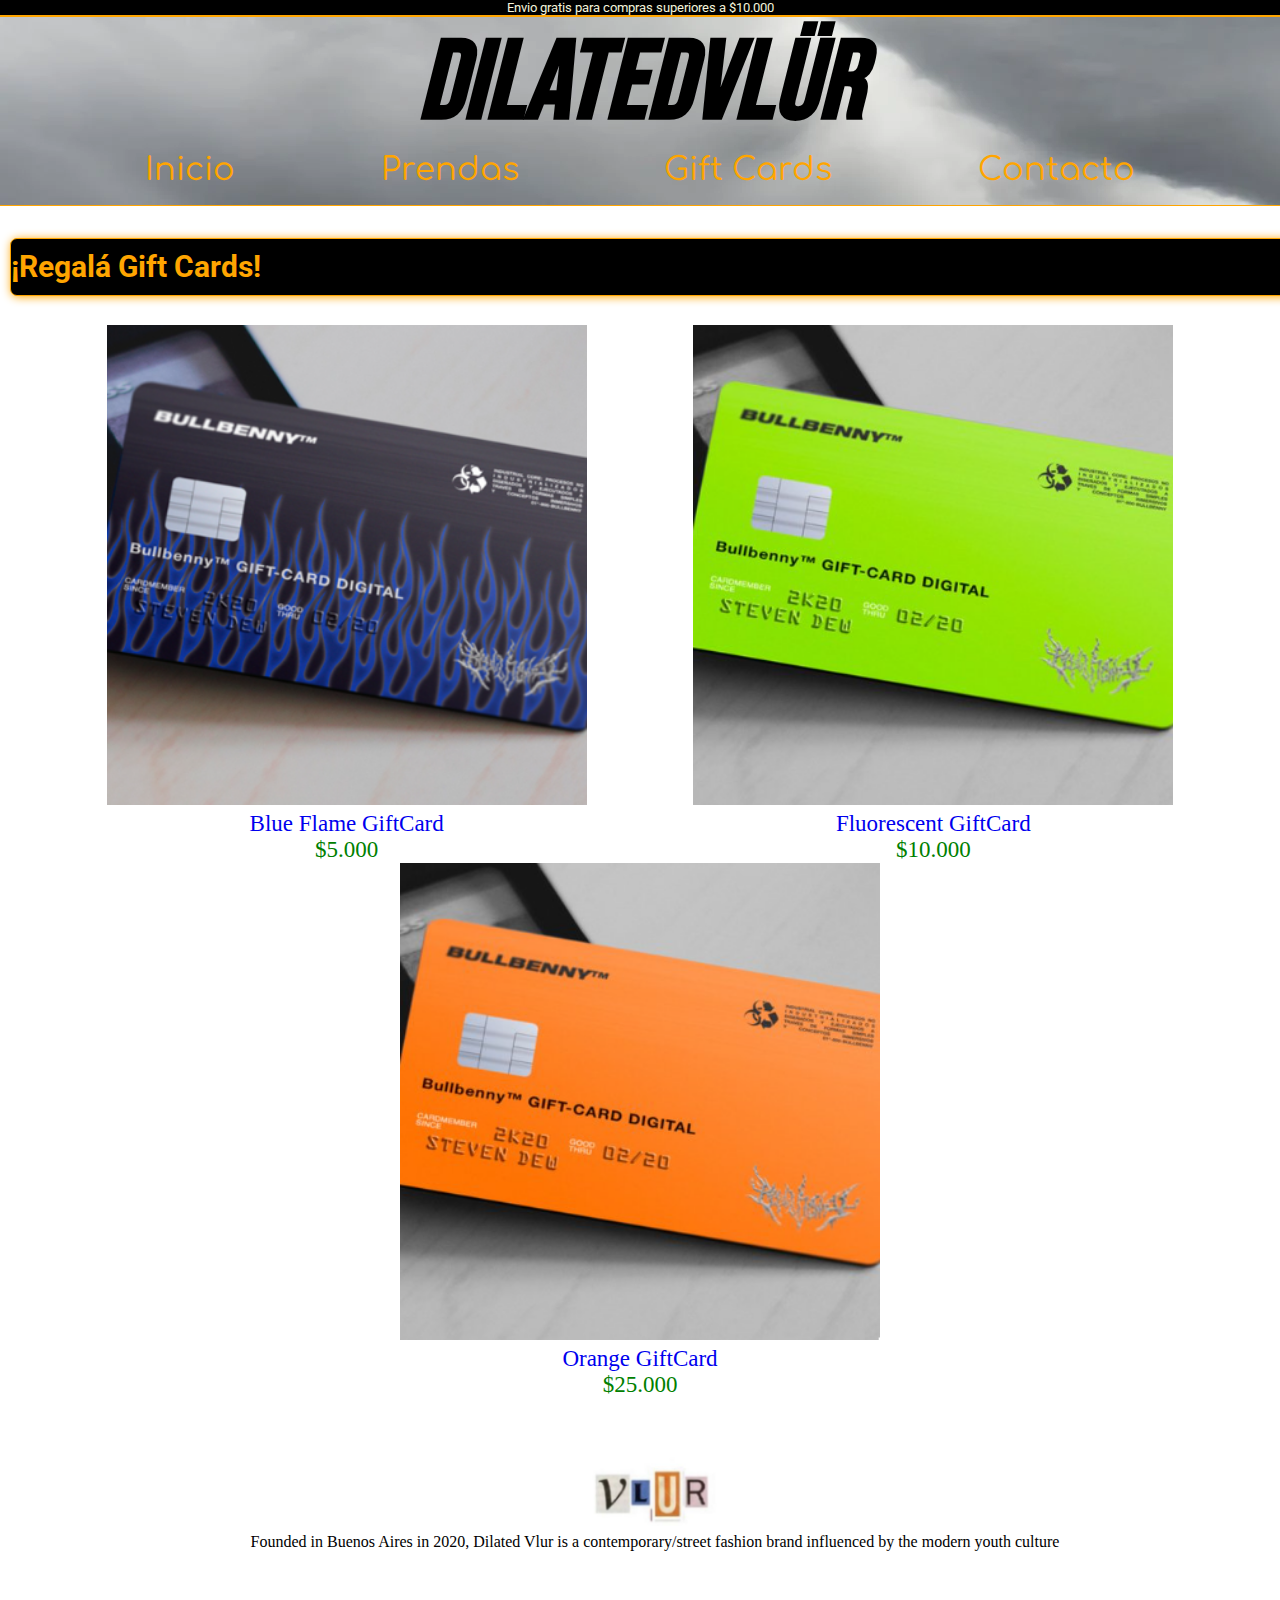
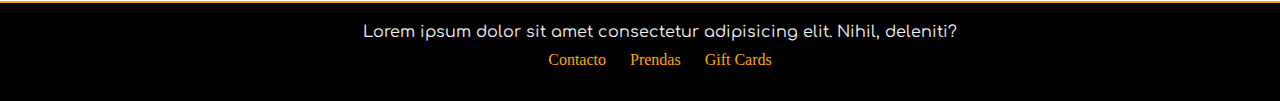
==== giftcards.html @ 43bab0ac "primer commit" ====
<!DOCTYPE html>
<html lang="es">

<head>
    <meta charset="UTF-8">
    <meta http-equiv="X-UA-Compatible" content="IE=edge">
    <meta name="viewport" content="width=device-width, initial-scale=1.0">
    <title>Dilated Vlur - Unisex Clothing.</title>
    <link rel="stylesheet" href="css/estilo.css">
    <link rel="shortcut icon" href="fotos/dilated-vlur-logo.png" type="image/x-icon">
</head>

<body class="bodyGiftCards">

    <header class="header">


        <div>
            <ul>

                <li class="envioGratis">Envio gratis para compras superiores a $10.000</li>


            </ul>


        </div>


        <div class="fondoPrincipal">

            <div>

                <h1 class="tituloPrincipal">DilatedVLÜR</h1>

            </div>

            <nav>
                <ul class="textoIndice">
                    <li class="colorIndice"><a href="index.html">Inicio</a></li>
                    <li class="colorIndice"><a href="index.html">Prendas</a></li>
                    <li class="colorIndice"><a href="giftcards.html">Gift Cards</a></li>
                    <li class="colorIndice"><a href="giftcards.html">Contacto</a></li>
                </ul>
            </nav>

        </div>

    </header>



    <div class="regalaGiftCards">
        <h2>¡Regalá Gift Cards!</h2>
    </div>



    <main class="mainGiftCards">

        <div>

            <img width="480px" src="fotos/gift-card-5k.png" alt="gift card 5k">

            <ul class="textoFotos">
                <li><a href="fotos/gift-card-5k.png">Blue Flame GiftCard</a></li>
            </ul>
            <p class="precio">$5.000</p>
        </div>

        <div>

            <img width="480px" src="fotos/gift-card-10k.png" alt="gift card 10k">

            <ul class="textoFotos">
                <li><a href="fotos/gift-card-10k.png">Fluorescent GiftCard</a></li>
            </ul>
            <p class="precio">$10.000</p>

        </div>

        <div>
            <img width="480px" src="fotos/gift-card-15k.png" alt="gift card 25k">

            <ul class="textoFotos">
                <li><a href="fotos/gift-card-15k.png">Orange GiftCard</a> </li>
            </ul>
            <p class="precio">$25.000</p>
        </div>

    </main>

    <section class="lastSection">

    
        <div class="ultimaInfo">


            <img class="logoDilated" width="150px" src="fotos/dilated-vlur-logo.png" alt="Logo dilated vlur">

            <p>Founded in Buenos Aires in 2020, Dilated Vlur is a contemporary/street fashion brand influenced by the
                modern youth culture</p>

        </div>

    </section>

    <footer class="footer">


        <p> Lorem ipsum dolor sit amet consectetur adipisicing elit. Nihil, deleniti? </p>

        <div>


            <ul>
                <li><a href="Contacto.html">Contacto</a></li>
                <li><a href="Prendas.html">Prendas</a></li>
                <li><a href="GiftCards.html">Gift Cards</a></li>
            </ul>


        </div>



    </footer>



</body>

</html>
---- css/estilo.css ----
@import url('https://fonts.googleapis.com/css2?family=Roboto:wght@300&display=swap');

@import url('https://fonts.googleapis.com/css2?family=Bebas+Neue&family=Orelega+One&family=Roboto:wght@300&display=swap');

@import url('https://fonts.googleapis.com/css2?family=Comfortaa:wght@300&display=swap');

@import url('https://fonts.googleapis.com/css2?family=Abril+Fatface&display=swap');

@import url('https://fonts.googleapis.com/css2?family=Playfair+Display+SC&display=swap');

* {
    margin: 0;
    padding: 0;
}




.envioGratis {
    background-color: black;
    color: beige;
    font-size: smaller;
    text-align: center;
    font-family: 'Roboto', sans-serif;
    border-bottom: solid 2px orange;
    width: 100%;
    height: 100%;

}


.tituloPrincipal {
    font-family: 'Bebas Neue', cursive;
    font-size: 7rem;
    font-style: italic;
    display: flex;
    flex-flow: row wrap;
    justify-content: center;
    height: 100%;
    width: 100%;
}


.fondoPrincipal {
    background-image: url(../fotos/pexels-photo-3742711.webp);
    border-bottom: 1px solid orange;
    width: 100%;
    height: 100%;
}


li {
    list-style-type: none;
}


a {
    text-decoration: none;
}


.textoIndice {
    font-family: 'Comfortaa', cursive;
    display: flex;
    flex-flow: row wrap;
    justify-content: space-evenly;
    align-items: center;
    font-size: 2rem;
    height: 100%;
    width: 100%;


}

nav ul .colorIndice a {
    color: orange;
    
}


.productosDestacados {
    font-family: 'Roboto', sans-serif;
    font-size: 20px;
    border: 1px orange solid;
    border-radius: 7px;
    background-color: black;
    color: orange;
    height: 150%;
    width: 100%;
    display: flex;
    flex-flow: row wrap;
    align-items: center;
    box-shadow: 1px 1px 10px;
    margin-left: 10px;
}


.dondeEstamos {
    font-family: 'Roboto', sans-serif;
    font-size: 20px;
    border: 1px orange solid;
    border-radius: 7px;
    background-color: black;
    color: orange;
    height: 150%;
    width: 100%;
    display: flex;
    flex-flow: row wrap;
    align-items: center;
    box-shadow: 1px 1px 10px;
    margin-left: 10px;
}


body {
    display: flex;
}


main {
    display: flex;
    flex-flow: row wrap;
    justify-content: space-evenly;
    text-align: center;
    font-size: 23px;
    width: 100%;
    height: 100%;
}


.precio {
    color: green;
}


.ultimaInfo {

    display: flex;
    flex-flow: column wrap;
    width: 100%;
    justify-content: center;
    align-items: center;
    height: 100%;
    margin-left: 10px;
}


.quienesSomos h2 {
    font-size: 25px;
}


footer div ul li a {
    color: orange;
}


footer p {
    font-family: 'Comfortaa', cursive;

}



footer div ul li {
    display: inline-block;

    padding: 10px 10px 10px 10px;

}



footer {
    background-color: black;
    color: whitesmoke;
    padding: 20px 20px 0px 20px;
    text-align: center;
    border-top: 2px orange solid;
    width: 100%;
    height: 100%;

}



.bodyIndex {
    display: grid;
    grid-template-rows: auto auto;
    grid-template-columns: auto auto;
    grid-template-areas:
        "header header header"
        "prodDestacado prodDestacado prodDestacado"
        "main main main"
        "ultimaInfo ultimaInfo ultimaInfo"
        "dondeEstamos dondeEstamos dondeEstamos"
        "mapa native quienesSomos"
        "footer footer footer";

    gap: 50px;
}


header {
    grid-area: header;
}


.productosDestacados {
    grid-area: prodDestacado;
}


main {
    grid-area: main;

}


.ultimaInfo {
    grid-area: ultimaInfo;
    margin-left: 10px;
    text-align: center;
}


.dondeEstamos {
    grid-area: dondeEstamos;
}


.mapa {
    grid-area: mapa;
}


.native {
    grid-area: native;
    display: flex;
    justify-content: center;
    margin: auto;
}


.quienesSomos p {
    grid-area: quienesSomos;
    margin: auto;
    font-family: 'Comfortaa', cursive;
    font-size: 37px;
    text-align: right;
}

.quienesSomos h2 {
    color: orange;
    text-align: center;
    font-size: 33 px;
    
}

.quienesSomos {
    border: 10px solid orange;
    border-radius: 20px;
    box-shadow: 1px 1px 1px 1px;
}

.footer {
    grid-area: footer;
}



.regalaGiftCards {
    font-family: 'Roboto', sans-serif;
    font-size: 20px;
    border: 1px orange solid;
    border-radius: 7px;
    background-color: black;
    color: orange;
    display: flex;
    flex-flow: row wrap;
    align-items: center;
    grid-area: regalaGift;
    box-shadow: 1px 1px 10px;
    margin-left: 10px;
    width: 100%;
    height: 150%;
}


.mainGiftCards {
    grid-area: mainGiftCards;
}

.lastSection {
    grid-area: lastSection;
    margin-left: 10px;
}


.bodyGiftCards {

    display: grid;
    grid-template-rows: auto auto;
    grid-template-columns: auto auto;
    grid-template-areas:
        "header header header"
        "regalaGift regalaGift regalaGift"
        "mainGiftCards mainGiftCards mainGiftCards"
        "lastSection lastSection lastSection "
        "footer footer footer";

    gap: 50px;
}


@media (max-width: 600px) {

    .bodyIndex {

        display: grid;
        grid-template-areas:
            "header"
            "prodDestacado"
            "main"
            "ultimaInfo"
            "dondeEstamos"
            "mapa"
            "native"
            "footer";

        gap: 50px;
    }

    .fondoPrincipal nav ul li a {

        display: none;

    }

    .quienesSomos {
        display: none;
    }

    .native {
        display: none;
    }

    .footer {

        max-width: 90%;
    }


}

@media (max-width: 600px) {
    
.bodyGiftCards {
    display: grid;
    grid-template-areas: 
    "header"
    "regalaGift"
    "mainGiftCards"
    "lastSection"
    "footer";
}

.fondoPrincipal nav ul li a {
    display: none;
}



}
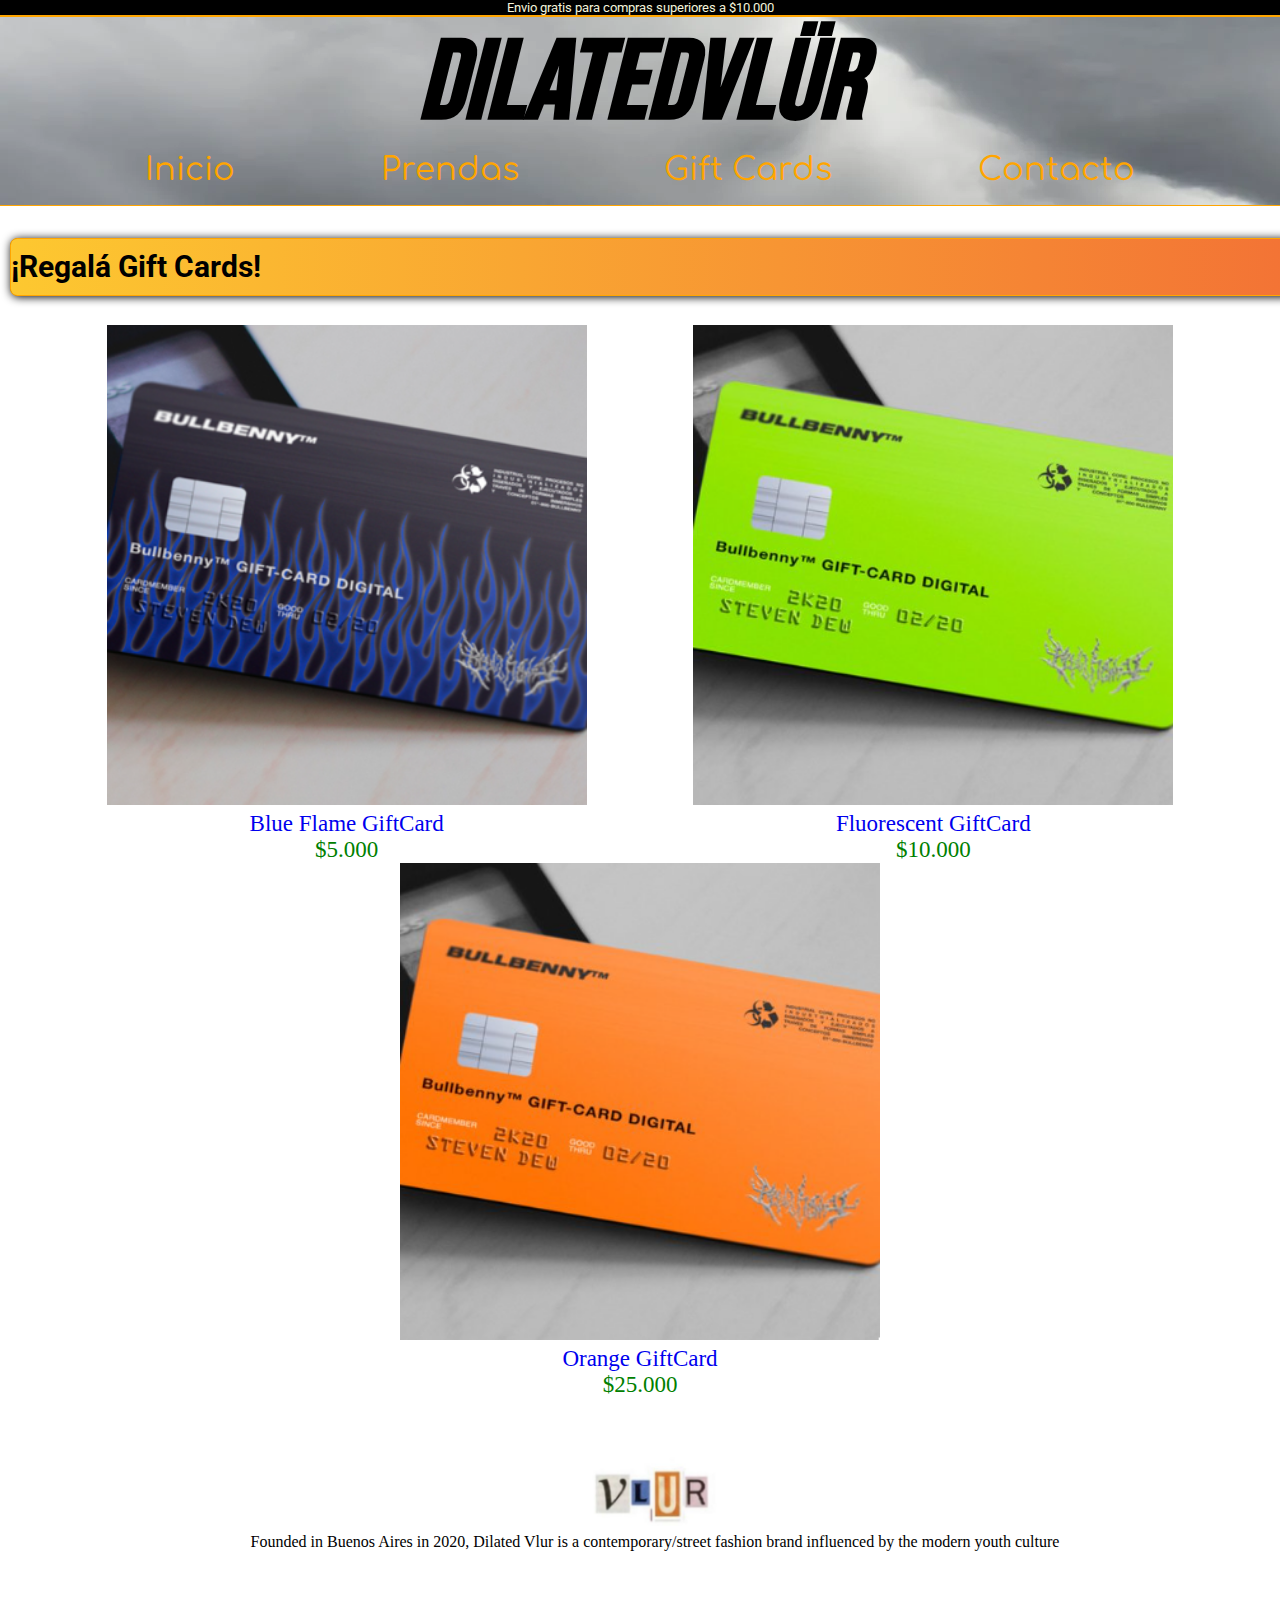
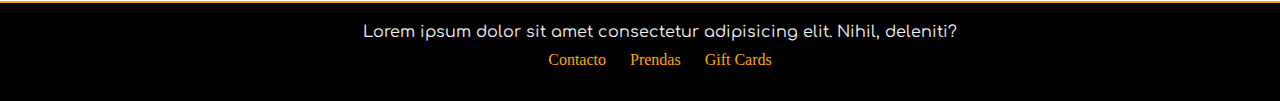
==== commit 773bb739: "animaciones" ====
--- a/giftcards.html
+++ b/giftcards.html
@@ -50,7 +50,7 @@
 
 
 
-    <div class="regalaGiftCards">
+    <div data-aos="fade-left" class="regalaGiftCards">
         <h2>¡Regalá Gift Cards!</h2>
     </div>
 
--- a/css/estilo.css
+++ b/css/estilo.css
@@ -84,7 +84,7 @@
     border: 1px orange solid;
     border-radius: 7px;
     background-color: black;
-    color: orange;
+    color: black;
     height: 150%;
     width: 100%;
     display: flex;
@@ -101,7 +101,7 @@
     border: 1px orange solid;
     border-radius: 7px;
     background-color: black;
-    color: orange;
+    color: black;
     height: 150%;
     width: 100%;
     display: flex;
@@ -275,7 +275,7 @@
     border: 1px orange solid;
     border-radius: 7px;
     background-color: black;
-    color: orange;
+    color: black;
     display: flex;
     flex-flow: row wrap;
     align-items: center;
@@ -371,4 +371,24 @@
 
 
 
+}
+
+
+.productosDestacados {
+    background-image: linear-gradient(to right, #fdc830, #f37335);
+}
+
+.dondeEstamos {
+    background-image: linear-gradient(to right, #fdc830, #f37335);
+
+}
+
+.regalaGiftCards {
+ 
+    background-image: linear-gradient(to right, #fdc830, #f37335);
+
+}
+
+h1 {
+    animate__pulse
 }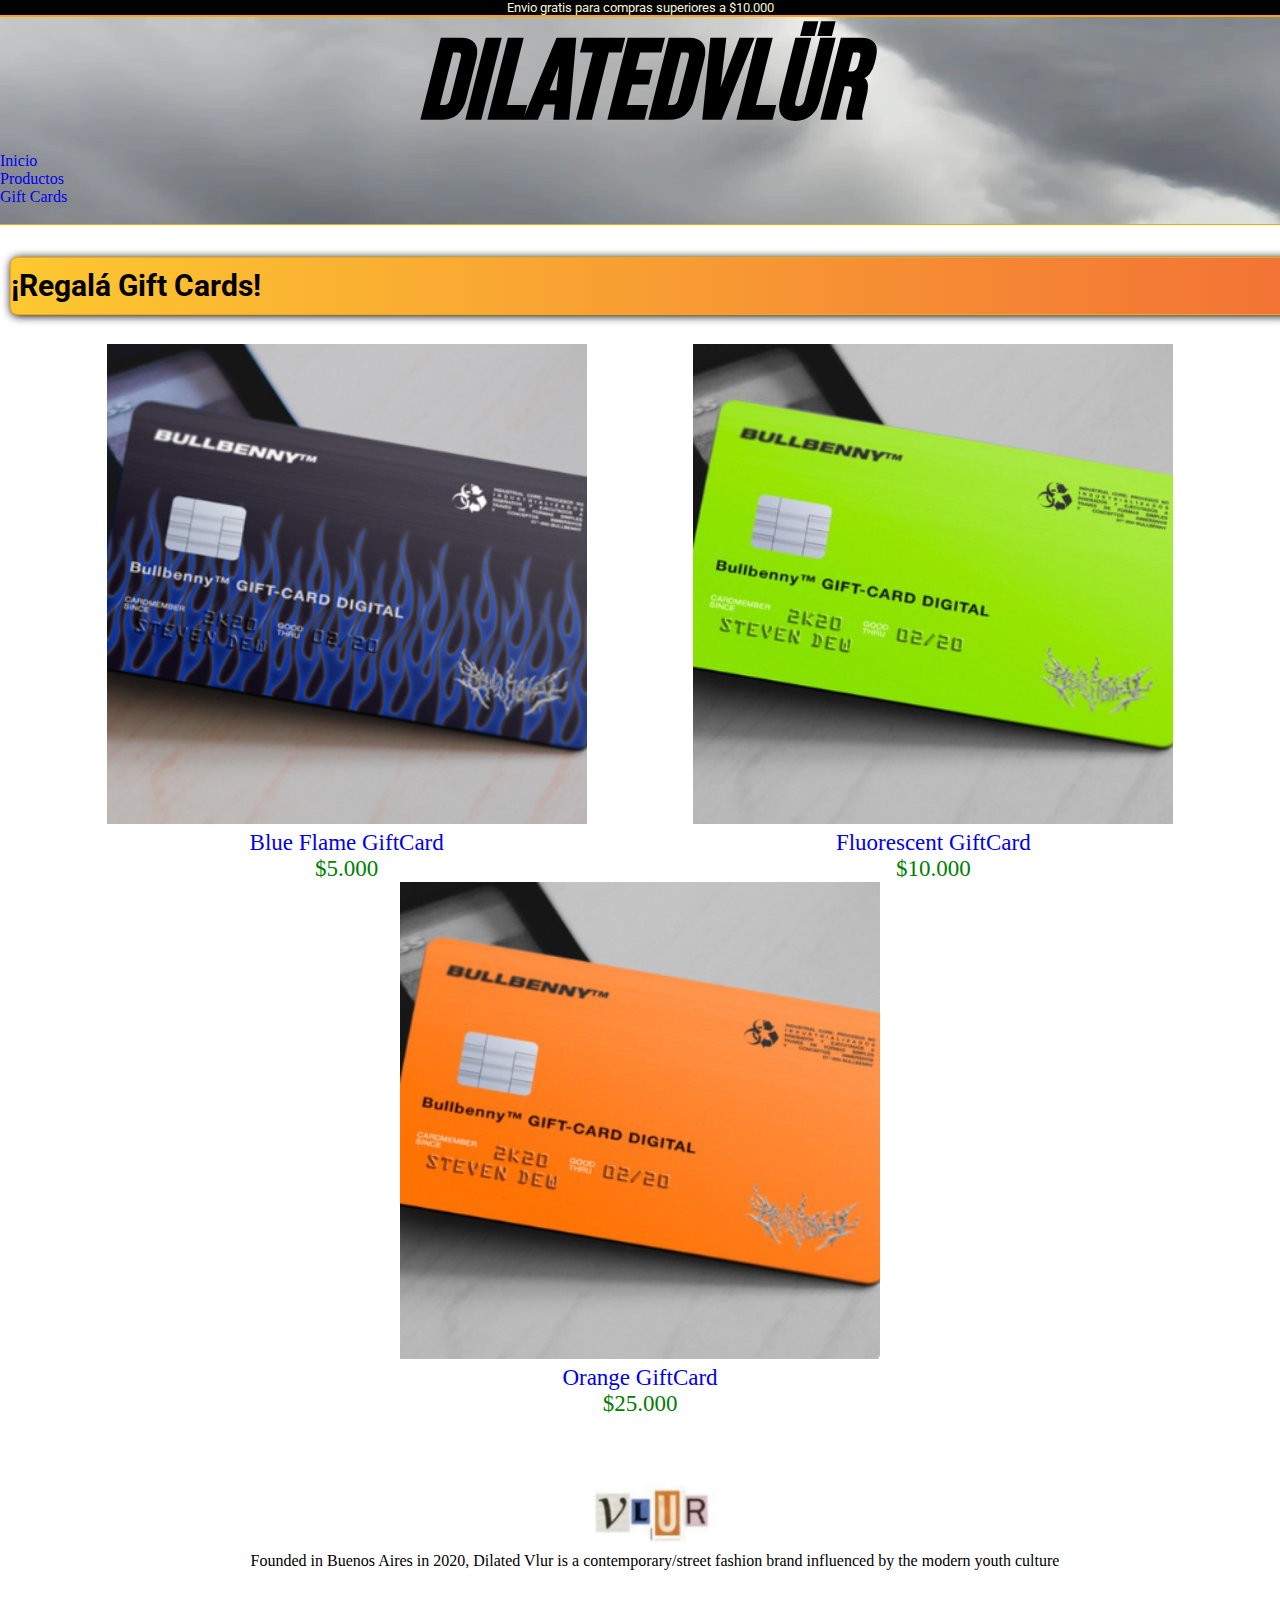
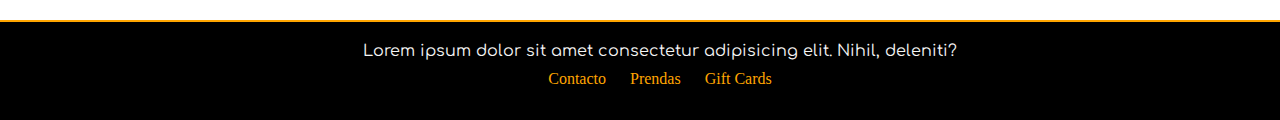
==== commit 10cc1f9c: "bootstrap" ====
--- a/giftcards.html
+++ b/giftcards.html
@@ -6,9 +6,18 @@
     <meta http-equiv="X-UA-Compatible" content="IE=edge">
     <meta name="viewport" content="width=device-width, initial-scale=1.0">
     <title>Dilated Vlur - Unisex Clothing.</title>
+    <link rel="shortcut icon" href="fotos/dilated-vlur-logo.png" type="image/x-icon">
+    
+    
+    <link href="https://cdn.jsdelivr.net/npm/bootstrap@5.2.0-beta1/dist/css/bootstrap.min.css" rel="stylesheet"
+        integrity="sha384-0evHe/X+R7YkIZDRvuzKMRqM+OrBnVFBL6DOitfPri4tjfHxaWutUpFmBp4vmVor" crossorigin="anonymous">
+    
     <link rel="stylesheet" href="css/estilo.css">
-    <link rel="shortcut icon" href="fotos/dilated-vlur-logo.png" type="image/x-icon">
+
 </head>
+
+
+
 
 <body class="bodyGiftCards">
 
@@ -35,22 +44,33 @@
 
             </div>
 
-            <nav>
+            <!-- <nav>
                 <ul class="textoIndice">
                     <li class="colorIndice"><a href="index.html">Inicio</a></li>
                     <li class="colorIndice"><a href="index.html">Prendas</a></li>
                     <li class="colorIndice"><a href="giftcards.html">Gift Cards</a></li>
                     <li class="colorIndice"><a href="giftcards.html">Contacto</a></li>
                 </ul>
+            </nav> -->
+            <nav>
+                <ul class="h2 nav justify-content-center">
+                    <li class="nav-item">
+                        <a class="text-warning nav-link active" aria-current="page" href="index.html">Inicio</a>
+                    </li>
+                    <li class="nav-item">
+                        <a class="text-warning nav-link" href="index.html">Productos</a>
+                    </li>
+                    <li class="nav-item">
+                        <a class="text-warning nav-link" href="giftcards.html">Gift Cards</a>
+                    </li>
             </nav>
-
         </div>
 
     </header>
 
 
 
-    <div data-aos="fade-left" class="regalaGiftCards">
+    <div data-aos="fade-left"  class="regalaGiftCards">
         <h2>¡Regalá Gift Cards!</h2>
     </div>
 
@@ -92,7 +112,7 @@
 
     <section class="lastSection">
 
-    
+
         <div class="ultimaInfo">
 
 
@@ -127,6 +147,16 @@
     </footer>
 
 
+    <script src="https://unpkg.com/aos@2.3.1/dist/aos.js"></script>
+
+    <script>
+        AOS.init();
+    </script>
+
+
+    <script src="https://cdn.jsdelivr.net/npm/bootstrap@5.2.0-beta1/dist/js/bootstrap.bundle.min.js"
+    integrity="sha384-pprn3073KE6tl6bjs2QrFaJGz5/SUsLqktiwsUTF55Jfv3qYSDhgCecCxMW52nD2" crossorigin="anonymous">
+</script>
 
 </body>
 
--- a/css/estilo.css
+++ b/css/estilo.css
@@ -190,6 +190,7 @@
     grid-template-columns: auto auto;
     grid-template-areas:
         "header header header"
+        "carousel carousel carousel"
         "prodDestacado prodDestacado prodDestacado"
         "main main main"
         "ultimaInfo ultimaInfo ultimaInfo"
@@ -228,6 +229,9 @@
     grid-area: dondeEstamos;
 }
 
+.carousel {
+    grid-area: carousel;
+}
 
 .mapa {
     grid-area: mapa;
@@ -389,6 +393,3 @@
 
 }
 
-h1 {
-    animate__pulse
-}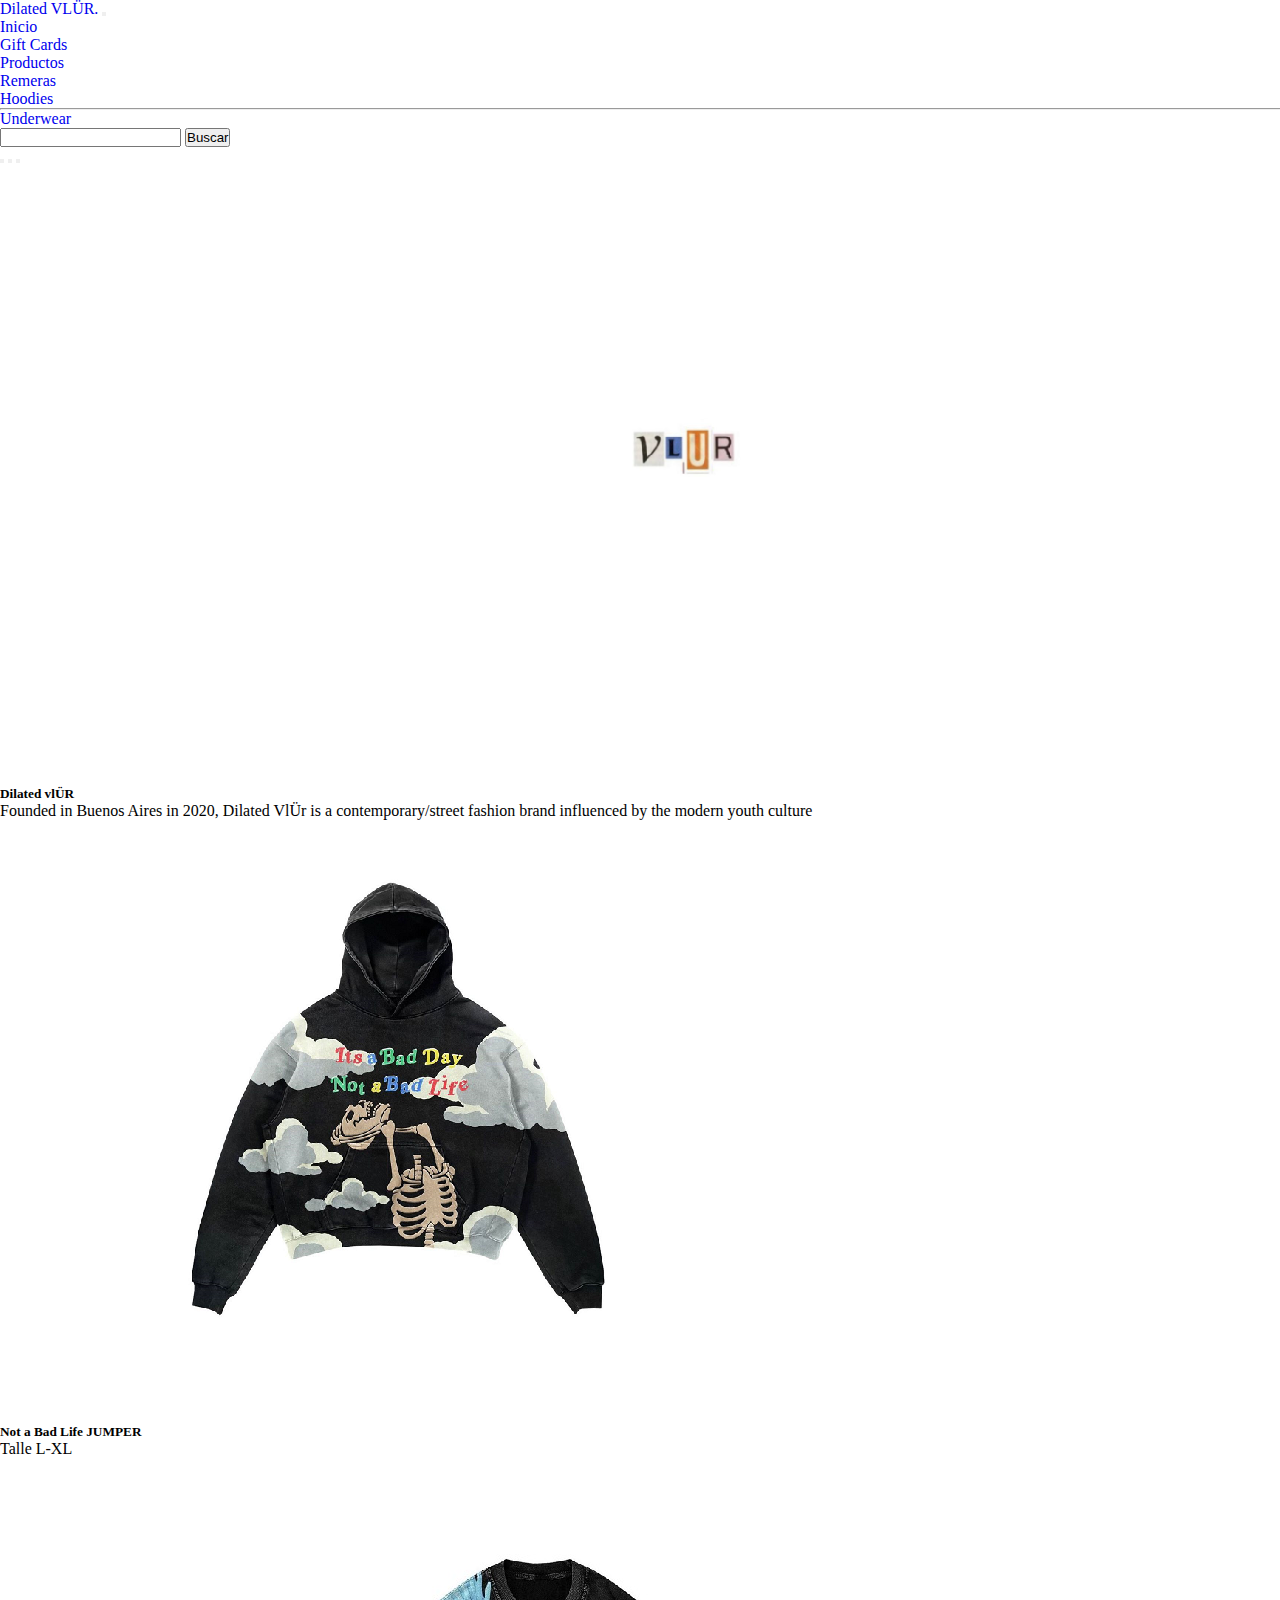
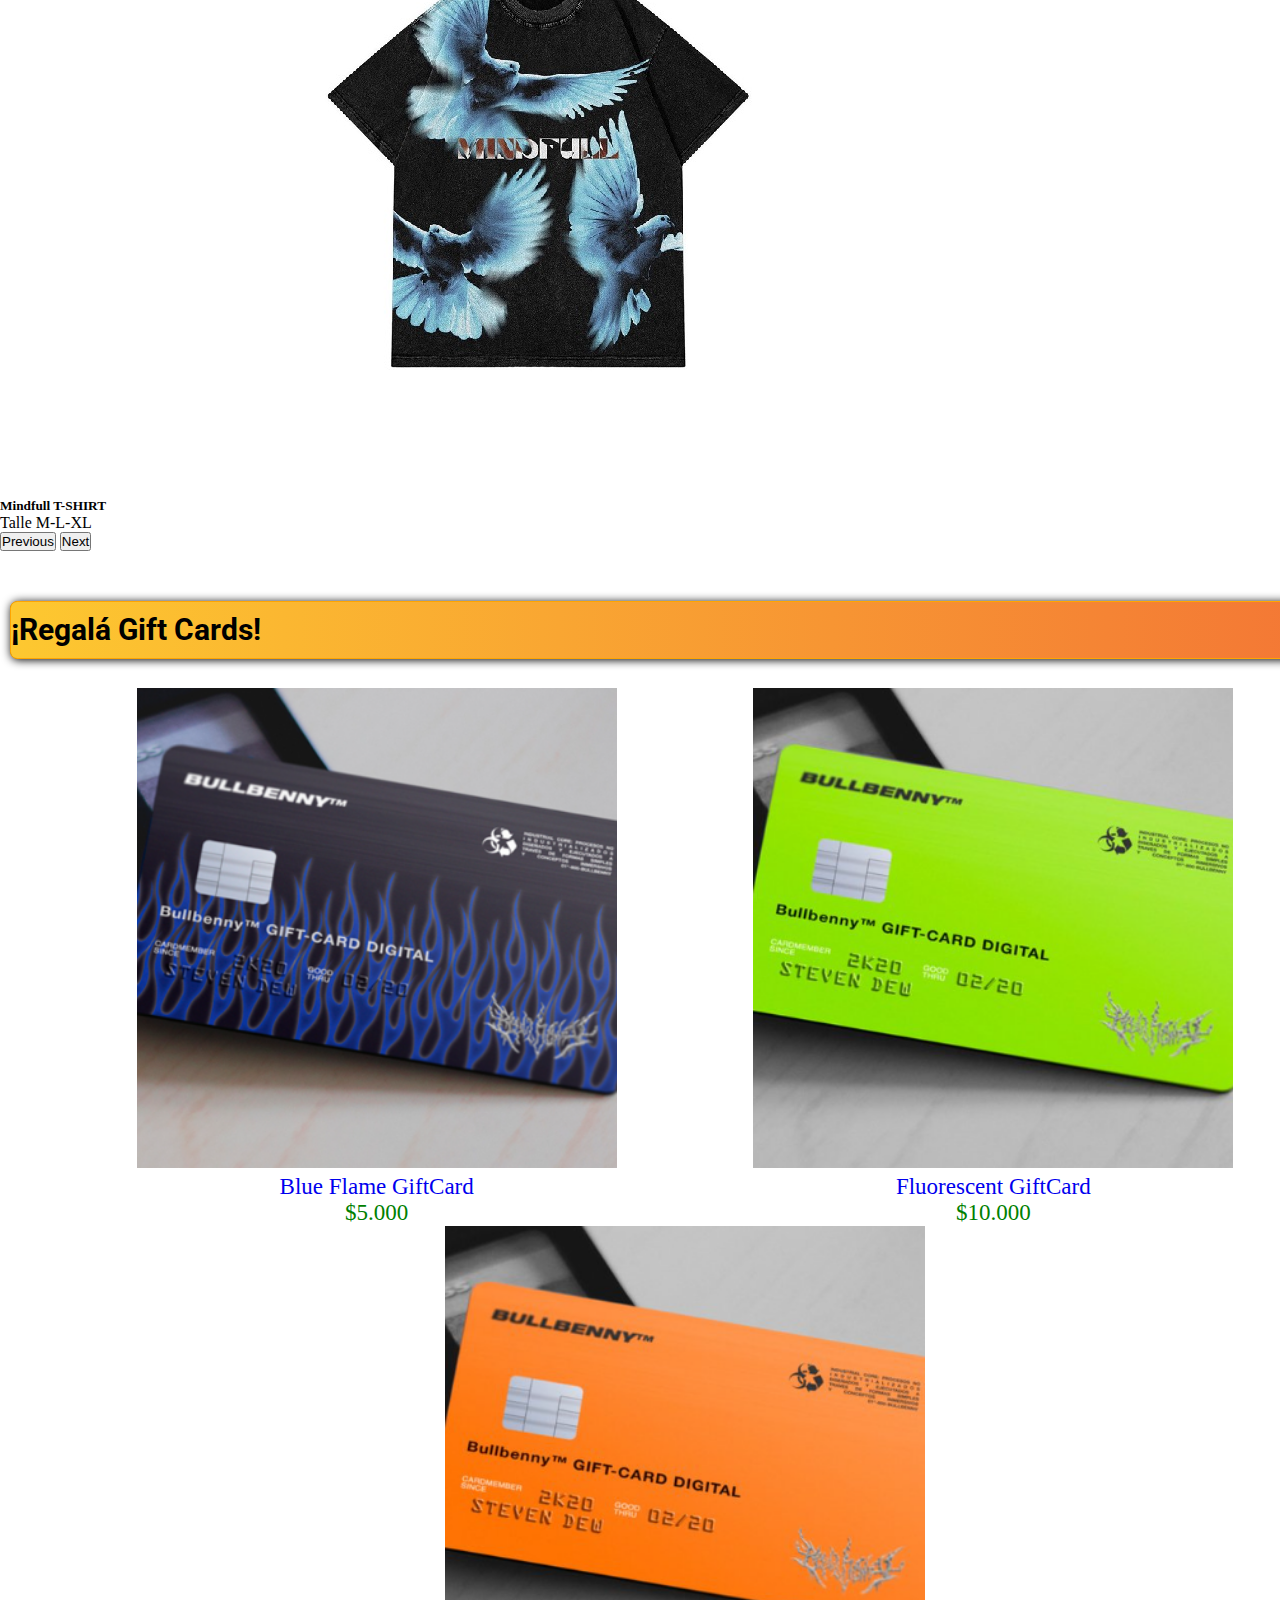
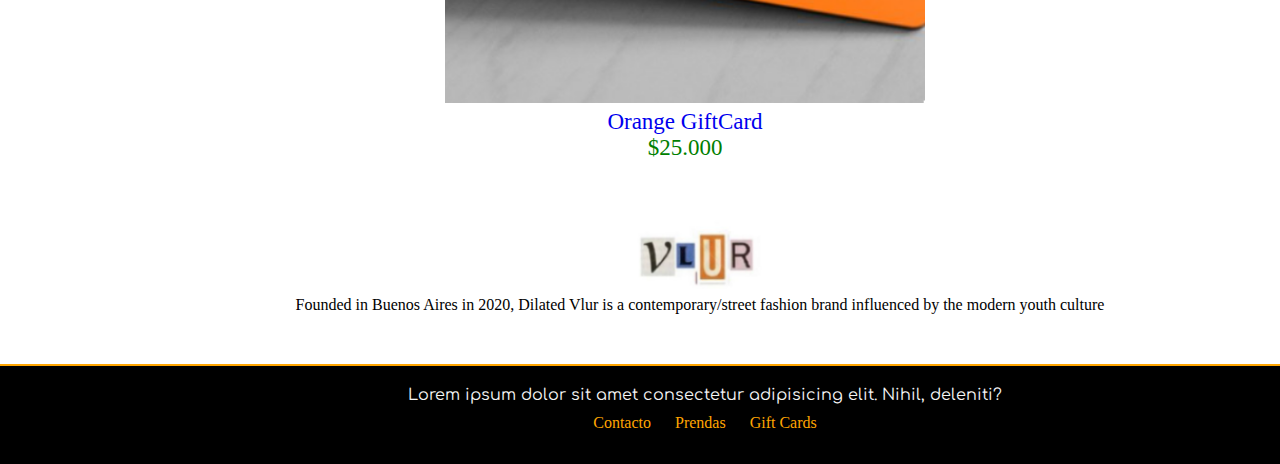
==== commit b3e363c5: "bootstrap" ====
--- a/giftcards.html
+++ b/giftcards.html
@@ -7,23 +7,102 @@
     <meta name="viewport" content="width=device-width, initial-scale=1.0">
     <title>Dilated Vlur - Unisex Clothing.</title>
     <link rel="shortcut icon" href="fotos/dilated-vlur-logo.png" type="image/x-icon">
-    
-    
+    <!-- CSS only -->
     <link href="https://cdn.jsdelivr.net/npm/bootstrap@5.2.0-beta1/dist/css/bootstrap.min.css" rel="stylesheet"
         integrity="sha384-0evHe/X+R7YkIZDRvuzKMRqM+OrBnVFBL6DOitfPri4tjfHxaWutUpFmBp4vmVor" crossorigin="anonymous">
-    
+
     <link rel="stylesheet" href="css/estilo.css">
 
 </head>
 
-
-
-
 <body class="bodyGiftCards">
 
-    <header class="header">
-
-
+
+    <header class="container-fluid">
+
+        <nav class="navbar navbar-expand-lg bg-light">
+            <div class="container-fluid">
+                <a class="navbar-brand" href="#">Dilated VLÜR.</a>
+                <button class="navbar-toggler" type="button" data-bs-toggle="collapse"
+                    data-bs-target="#navbarSupportedContent" aria-controls="navbarSupportedContent"
+                    aria-expanded="false" aria-label="Toggle navigation">
+                    <span class="navbar-toggler-icon"></span>
+                </button>
+                <div class="collapse navbar-collapse" id="navbarSupportedContent">
+                    <ul class="navbar-nav me-auto mb-2 mb-lg-0">
+                        <li class="nav-item">
+                            <a class="nav-link active" aria-current="page" href="#">Inicio</a>
+                        </li>
+                        <li class="nav-item">
+                            <a class="nav-link" href="giftcards.html">Gift Cards</a>
+                        </li>
+                        <li class="nav-item dropdown">
+                            <a class="nav-link dropdown-toggle" href="#" id="navbarDropdown" role="button"
+                                data-bs-toggle="dropdown" aria-expanded="false">
+                                Productos
+                            </a>
+                            <ul class="dropdown-menu" aria-labelledby="navbarDropdown">
+                                <li><a class="dropdown-item" href="#">Remeras</a></li>
+                                <li><a class="dropdown-item" href="#">Hoodies</a></li>
+                                <li>
+                                    <hr class="dropdown-divider">
+                                </li>
+                                <li><a class="dropdown-item" href="#">Underwear</a></li>
+                            </ul>
+                        </li>
+
+                    </ul>
+                    <form class="d-flex" role="search">
+                        <input class="form-control me-2" type="search" placeholder="" aria-label="Search">
+                        <button class="btn btn-outline-success" type="submit">Buscar</button>
+                    </form>
+                </div>
+            </div>
+        </nav>
+
+
+        <div id="carouselExampleDark" class="carousel carousel-dark slide" data-bs-ride="carousel">
+            <div class="carousel-indicators">
+              <button type="button" data-bs-target="#carouselExampleDark" data-bs-slide-to="0" class="active" aria-current="true" aria-label="Slide 1"></button>
+              <button type="button" data-bs-target="#carouselExampleDark" data-bs-slide-to="1" aria-label="Slide 2"></button>
+              <button type="button" data-bs-target="#carouselExampleDark" data-bs-slide-to="2" aria-label="Slide 3"></button>
+            </div>
+            <div class="carousel-inner">
+              <div class="carousel-item active" data-bs-interval="10000">
+                <img src="fotos/nuevologo2.png" class="d-block w-100" alt="logo">
+                <div class="carousel-caption d-none d-md-block">
+                  <h5>Dilated vlÜR</h5>
+                  <p>Founded in Buenos Aires in 2020, Dilated VlÜr is a contemporary/street fashion brand influenced by the
+                    modern youth culture</p>
+                </div>
+              </div>
+              <div class="carousel-item" data-bs-interval="2000">
+                <img src="fotos/notabadlife.png" class="d-block w-100" alt="buzo not a bad life">
+                <div class="carousel-caption d-none d-md-block">
+                  <h5>Not a Bad Life JUMPER</h5>
+                  <p>Talle L-XL</p>
+                </div>
+              </div>
+              <div class="carousel-item">
+                <img src="fotos/mindfull-tshirt.jpg" class="d-block w-100" alt="remera mindfull">
+                <div class="carousel-caption d-none d-md-block">
+                  <h5>Mindfull T-SHIRT</h5>
+                  <p>Talle M-L-XL</p>
+                </div>
+              </div>
+            </div>
+            <button class="carousel-control-prev" type="button" data-bs-target="#carouselExampleDark" data-bs-slide="prev">
+              <span class="carousel-control-prev-icon" aria-hidden="true"></span>
+              <span class="visually-hidden">Previous</span>
+            </button>
+            <button class="carousel-control-next" type="button" data-bs-target="#carouselExampleDark" data-bs-slide="next">
+              <span class="carousel-control-next-icon" aria-hidden="true"></span>
+              <span class="visually-hidden">Next</span>
+            </button>
+          </div>
+
+
+        <!-- 
         <div>
             <ul>
 
@@ -44,33 +123,22 @@
 
             </div>
 
-            <!-- <nav>
+            <nav>
                 <ul class="textoIndice">
                     <li class="colorIndice"><a href="index.html">Inicio</a></li>
                     <li class="colorIndice"><a href="index.html">Prendas</a></li>
                     <li class="colorIndice"><a href="giftcards.html">Gift Cards</a></li>
                     <li class="colorIndice"><a href="giftcards.html">Contacto</a></li>
                 </ul>
-            </nav> -->
-            <nav>
-                <ul class="h2 nav justify-content-center">
-                    <li class="nav-item">
-                        <a class="text-warning nav-link active" aria-current="page" href="index.html">Inicio</a>
-                    </li>
-                    <li class="nav-item">
-                        <a class="text-warning nav-link" href="index.html">Productos</a>
-                    </li>
-                    <li class="nav-item">
-                        <a class="text-warning nav-link" href="giftcards.html">Gift Cards</a>
-                    </li>
             </nav>
-        </div>
+
+        </div> -->
 
     </header>
 
 
 
-    <div data-aos="fade-left"  class="regalaGiftCards">
+    <div data-aos="fade-left" class="regalaGiftCards">
         <h2>¡Regalá Gift Cards!</h2>
     </div>
 
@@ -147,17 +215,10 @@
     </footer>
 
 
-    <script src="https://unpkg.com/aos@2.3.1/dist/aos.js"></script>
-
-    <script>
-        AOS.init();
+    <!-- JavaScript Bundle with Popper -->
+    <script src="https://cdn.jsdelivr.net/npm/bootstrap@5.2.0-beta1/dist/js/bootstrap.bundle.min.js"
+        integrity="sha384-pprn3073KE6tl6bjs2QrFaJGz5/SUsLqktiwsUTF55Jfv3qYSDhgCecCxMW52nD2" crossorigin="anonymous">
     </script>
-
-
-    <script src="https://cdn.jsdelivr.net/npm/bootstrap@5.2.0-beta1/dist/js/bootstrap.bundle.min.js"
-    integrity="sha384-pprn3073KE6tl6bjs2QrFaJGz5/SUsLqktiwsUTF55Jfv3qYSDhgCecCxMW52nD2" crossorigin="anonymous">
-</script>
-
 </body>
 
 </html>--- a/css/estilo.css
+++ b/css/estilo.css
@@ -190,7 +190,6 @@
     grid-template-columns: auto auto;
     grid-template-areas:
         "header header header"
-        "carousel carousel carousel"
         "prodDestacado prodDestacado prodDestacado"
         "main main main"
         "ultimaInfo ultimaInfo ultimaInfo"
@@ -229,9 +228,6 @@
     grid-area: dondeEstamos;
 }
 
-.carousel {
-    grid-area: carousel;
-}
 
 .mapa {
     grid-area: mapa;
@@ -393,3 +389,7 @@
 
 }
 
+
+.carouselItem {
+    width: auto;
+}
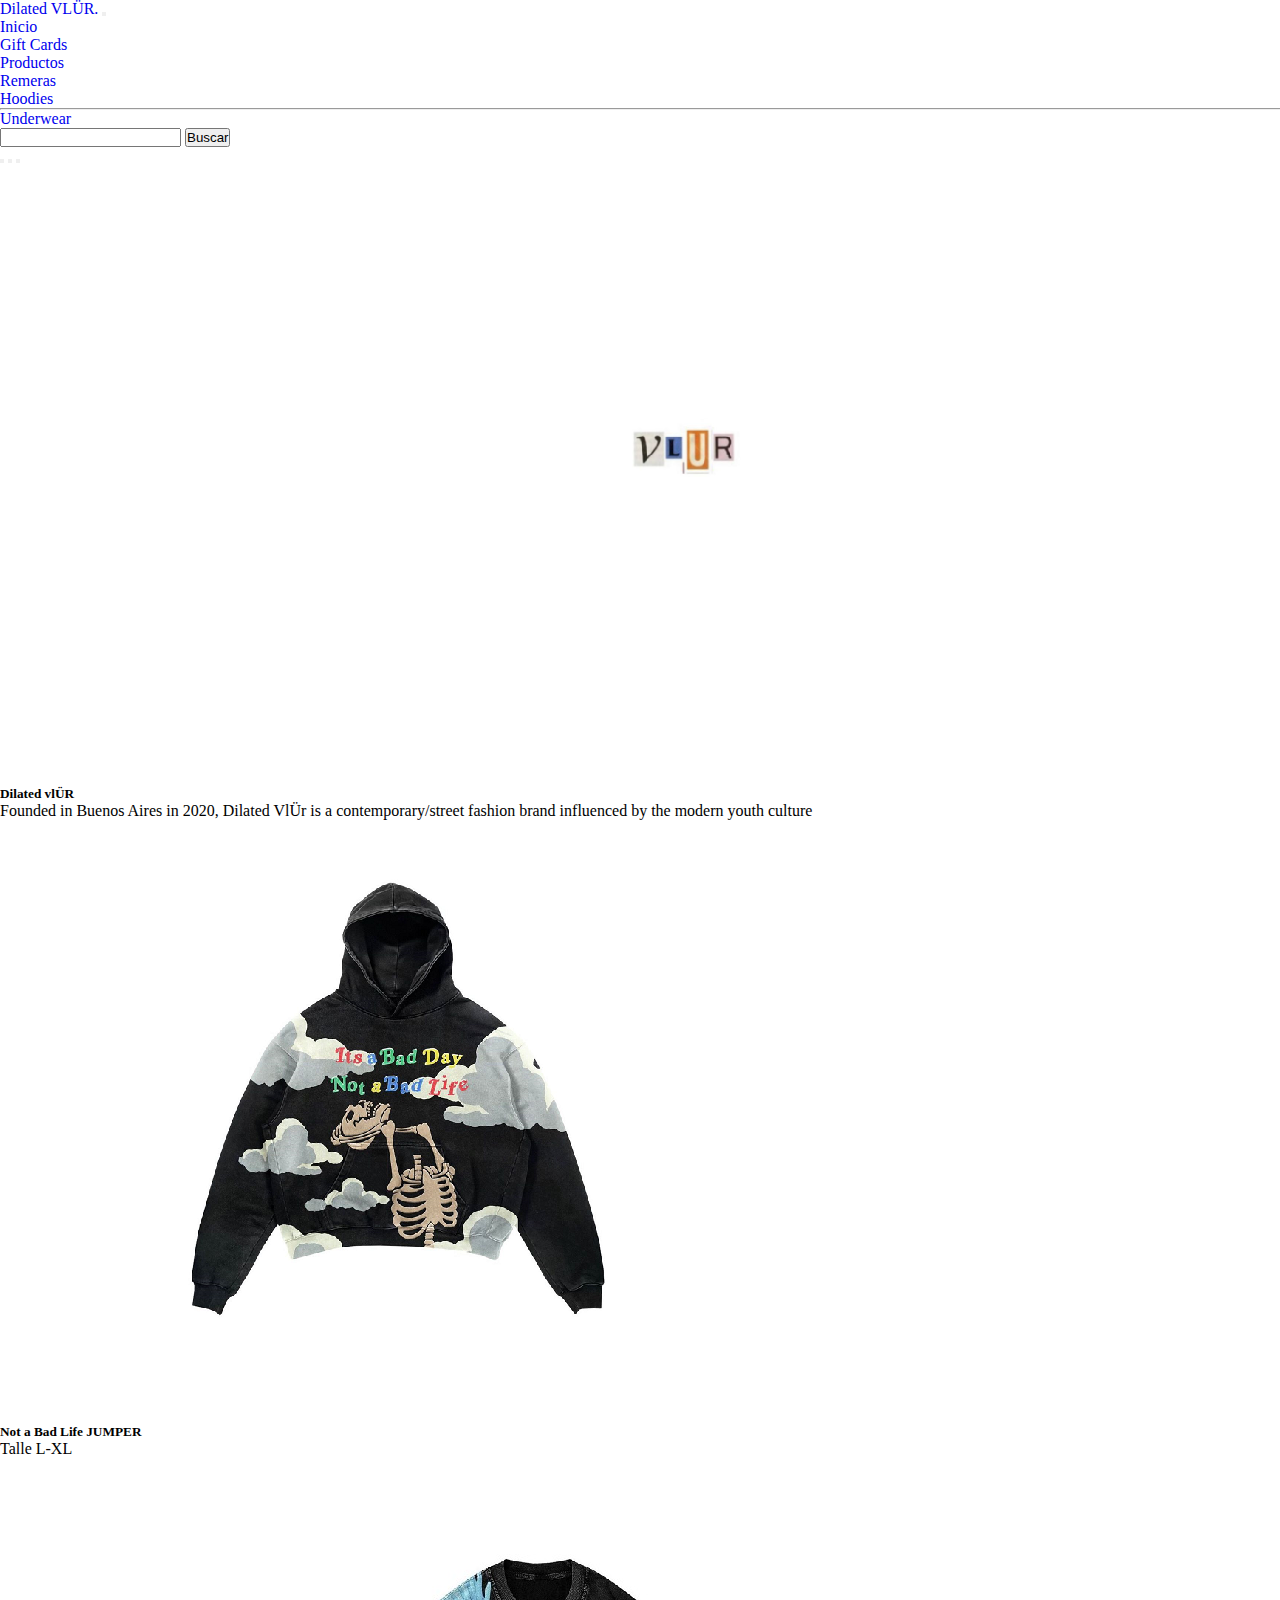
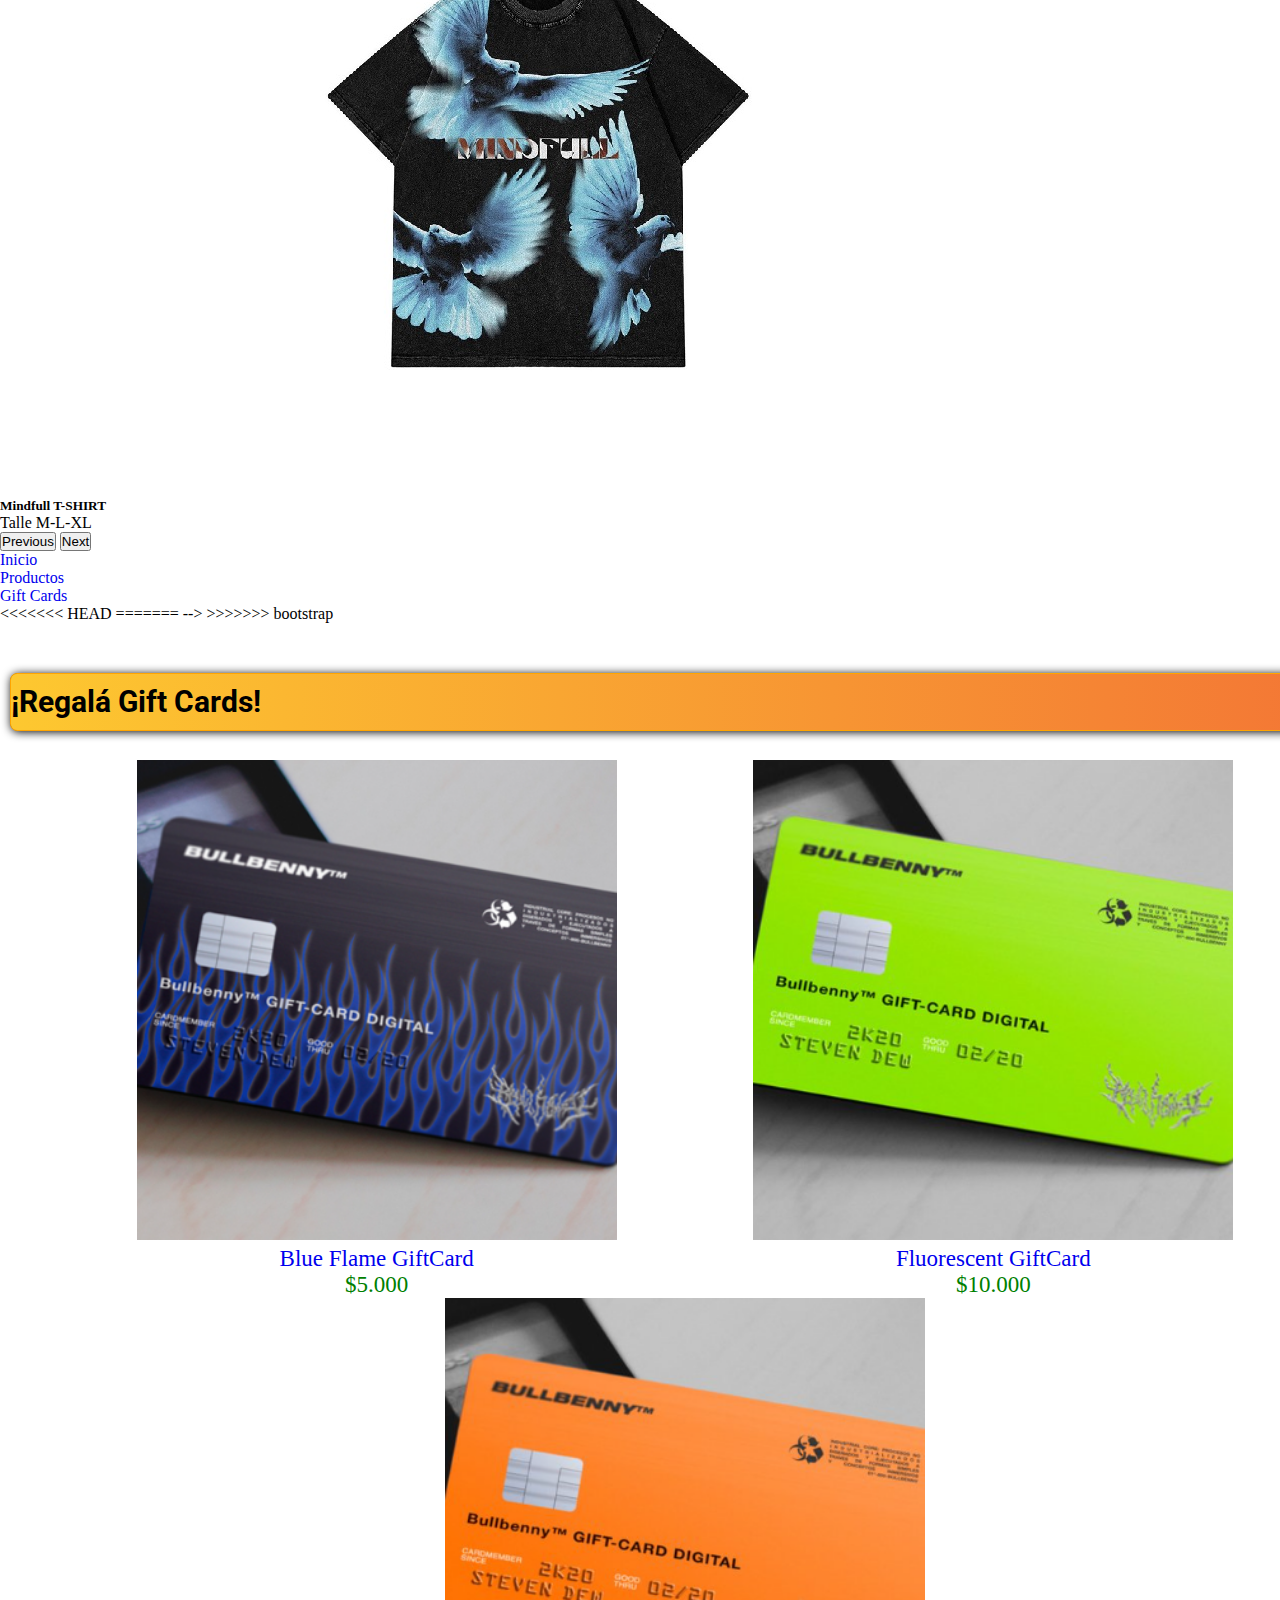
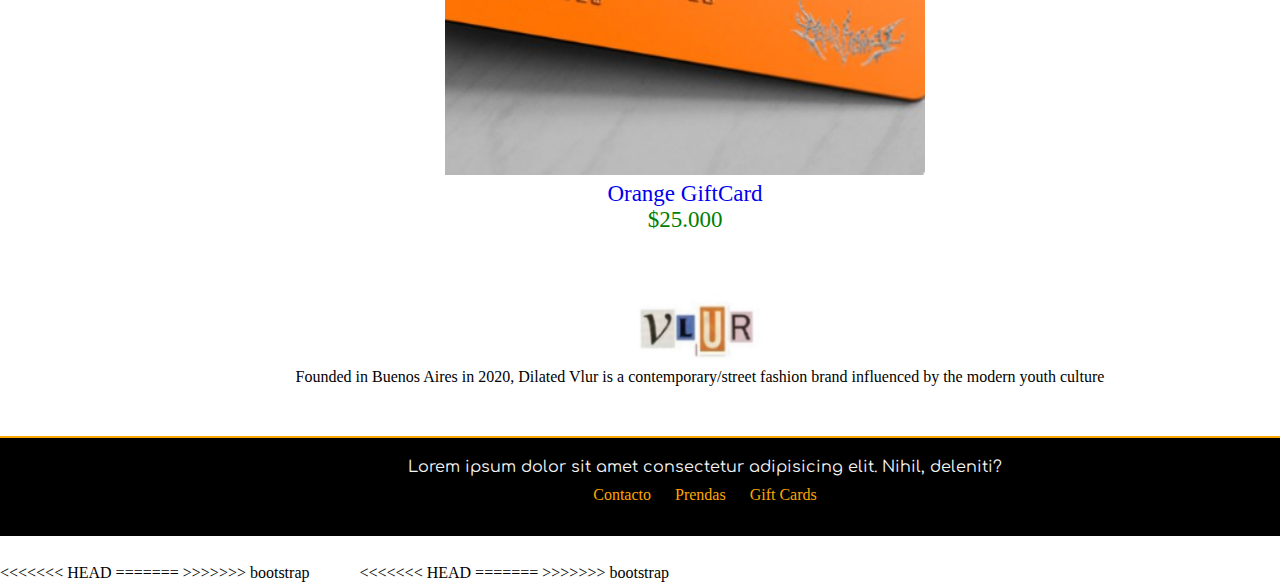
==== commit 9c94519d: "bootstrap" ====
--- a/giftcards.html
+++ b/giftcards.html
@@ -7,13 +7,24 @@
     <meta name="viewport" content="width=device-width, initial-scale=1.0">
     <title>Dilated Vlur - Unisex Clothing.</title>
     <link rel="shortcut icon" href="fotos/dilated-vlur-logo.png" type="image/x-icon">
+<<<<<<< HEAD
+    
+    
+    <link href="https://cdn.jsdelivr.net/npm/bootstrap@5.2.0-beta1/dist/css/bootstrap.min.css" rel="stylesheet"
+        integrity="sha384-0evHe/X+R7YkIZDRvuzKMRqM+OrBnVFBL6DOitfPri4tjfHxaWutUpFmBp4vmVor" crossorigin="anonymous">
+    
+=======
     <!-- CSS only -->
     <link href="https://cdn.jsdelivr.net/npm/bootstrap@5.2.0-beta1/dist/css/bootstrap.min.css" rel="stylesheet"
         integrity="sha384-0evHe/X+R7YkIZDRvuzKMRqM+OrBnVFBL6DOitfPri4tjfHxaWutUpFmBp4vmVor" crossorigin="anonymous">
 
+>>>>>>> bootstrap
     <link rel="stylesheet" href="css/estilo.css">
 
 </head>
+
+
+
 
 <body class="bodyGiftCards">
 
@@ -123,22 +134,38 @@
 
             </div>
 
-            <nav>
+            <!-- <nav>
                 <ul class="textoIndice">
                     <li class="colorIndice"><a href="index.html">Inicio</a></li>
                     <li class="colorIndice"><a href="index.html">Prendas</a></li>
                     <li class="colorIndice"><a href="giftcards.html">Gift Cards</a></li>
                     <li class="colorIndice"><a href="giftcards.html">Contacto</a></li>
                 </ul>
+            </nav> -->
+            <nav>
+                <ul class="h2 nav justify-content-center">
+                    <li class="nav-item">
+                        <a class="text-warning nav-link active" aria-current="page" href="index.html">Inicio</a>
+                    </li>
+                    <li class="nav-item">
+                        <a class="text-warning nav-link" href="index.html">Productos</a>
+                    </li>
+                    <li class="nav-item">
+                        <a class="text-warning nav-link" href="giftcards.html">Gift Cards</a>
+                    </li>
             </nav>
+<<<<<<< HEAD
+        </div>
+=======
 
         </div> -->
+>>>>>>> bootstrap
 
     </header>
 
 
 
-    <div data-aos="fade-left" class="regalaGiftCards">
+    <div data-aos="fade-left"  class="regalaGiftCards">
         <h2>¡Regalá Gift Cards!</h2>
     </div>
 
@@ -215,10 +242,24 @@
     </footer>
 
 
+<<<<<<< HEAD
+    <script src="https://unpkg.com/aos@2.3.1/dist/aos.js"></script>
+
+    <script>
+        AOS.init();
+    </script>
+
+
+    <script src="https://cdn.jsdelivr.net/npm/bootstrap@5.2.0-beta1/dist/js/bootstrap.bundle.min.js"
+    integrity="sha384-pprn3073KE6tl6bjs2QrFaJGz5/SUsLqktiwsUTF55Jfv3qYSDhgCecCxMW52nD2" crossorigin="anonymous">
+</script>
+
+=======
     <!-- JavaScript Bundle with Popper -->
     <script src="https://cdn.jsdelivr.net/npm/bootstrap@5.2.0-beta1/dist/js/bootstrap.bundle.min.js"
         integrity="sha384-pprn3073KE6tl6bjs2QrFaJGz5/SUsLqktiwsUTF55Jfv3qYSDhgCecCxMW52nD2" crossorigin="anonymous">
     </script>
+>>>>>>> bootstrap
 </body>
 
 </html>--- a/css/estilo.css
+++ b/css/estilo.css
@@ -190,6 +190,7 @@
     grid-template-columns: auto auto;
     grid-template-areas:
         "header header header"
+        "carousel carousel carousel"
         "prodDestacado prodDestacado prodDestacado"
         "main main main"
         "ultimaInfo ultimaInfo ultimaInfo"
@@ -228,6 +229,9 @@
     grid-area: dondeEstamos;
 }
 
+.carousel {
+    grid-area: carousel;
+}
 
 .mapa {
     grid-area: mapa;
